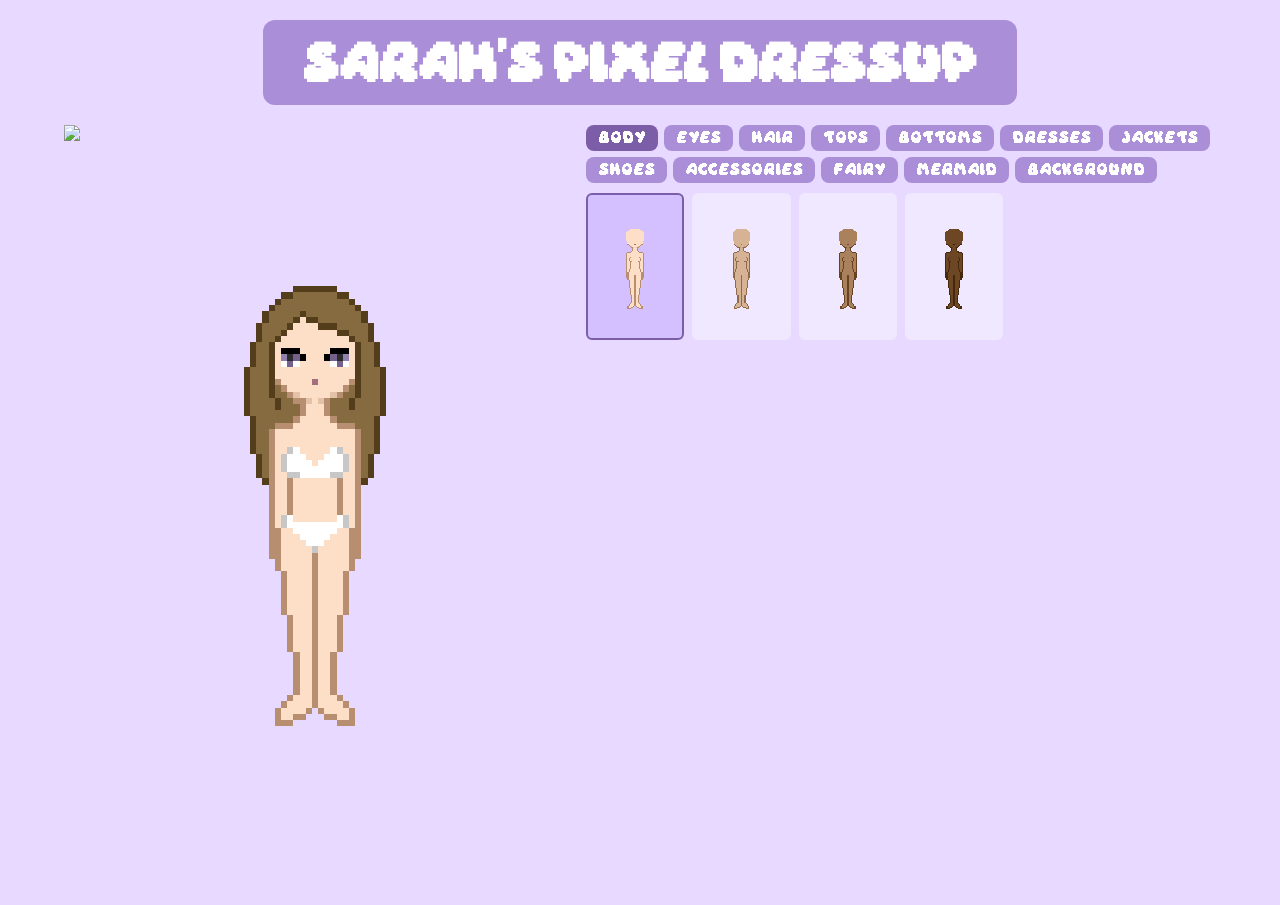
==== index.html @ a806a476 "minor fixes" ====
<!DOCTYPE html>
<html>

<head>
  <title> Sarah's Pixel Dress Up </title>
  <link rel="stylesheet" href="styles.css">
</head>

<body>
  <h1> Sarah's Pixel Dressup </h1>

  <div id="playArea">
    <div id="doll">
    </div>
    <div id="menu">
    </div>
  </div>

  <script src="items.js"></script>
  <script src="script.js"></script>
</body>

</html>
---- styles.css ----
html, body {
    height: 100%;
    background-color: #e7d9ff;
    background-size: 100% 100%;
    overflow-x: hidden;
    overflow: hidden;
    margin: 0;
    padding: 0;
}

@font-face {
    font-family: "Daydream";
    src: url(Assets/Daydream.ttf);
}
h1{
    font-size: 35px;
    color: white;
    background-color: #aa8ed8;
    font-family: Daydream;

    text-align: center;
    width: fit-content;
    padding: 18px 40px;
    margin: 20px auto;
    border-radius: 12px;
}

#playArea {
  display: flex;
  flex-direction: row;
  align-items: flex-start;
  width: 90%;
  margin: 0 auto;
  gap: 20px;
  height: calc(100vh - 120px); /* subtract header height */
}

#doll {
  position: relative;
  flex-shrink: 0;
  height: 100%;
  width: calc(100vh * (81 / 121) - 150px * (81 / 121));
}

#doll img {
    position: absolute;
    top: 0;
    left: 0;
    width: 100%;
    image-rendering: pixelated;
}

#menu {
  flex: 1;
  min-width: 0;
  height: calc(100vh - 150px);
  display: flex;
  flex-direction: column;
}

#tabBar {
  display: flex;
  flex-wrap: wrap;
  gap: 6px;
  margin-bottom: 10px;
}

.tab {
  font-family: Daydream;
  background-color: #aa8ed8;
  color: white;
  border: none;
  padding: 6px 12px;
  border-radius: 8px;
  cursor: pointer;
  font-size: 10px;
}

.tab.active {
  background-color: #7b5ea7;
}

#itemGrid {
  display: grid;
  grid-template-columns: repeat(auto-fill, minmax(90px, 1fr));
  gap: 8px;
  overflow-y: auto;
  flex: 1;
  min-height: 0;
  padding-bottom: 16px;
  box-sizing: border-box;
  align-content: start;
  grid-auto-rows: min-content;
}

.menuItem {
  width: 100%;
  aspect-ratio: 81 / 121;
  object-fit: contain;
  image-rendering: pixelated;
  cursor: pointer;
  border-radius: 6px;
  border: 2px solid transparent;
  background-color: #f0e8ff;
  overflow: hidden;
  box-sizing: border-box;
}


.menuItem:hover {
  border-color: #aa8ed8;
}

.menuItem.equipped {
  border-color: #7b5ea7;
  background-color: #d4bfff;
}
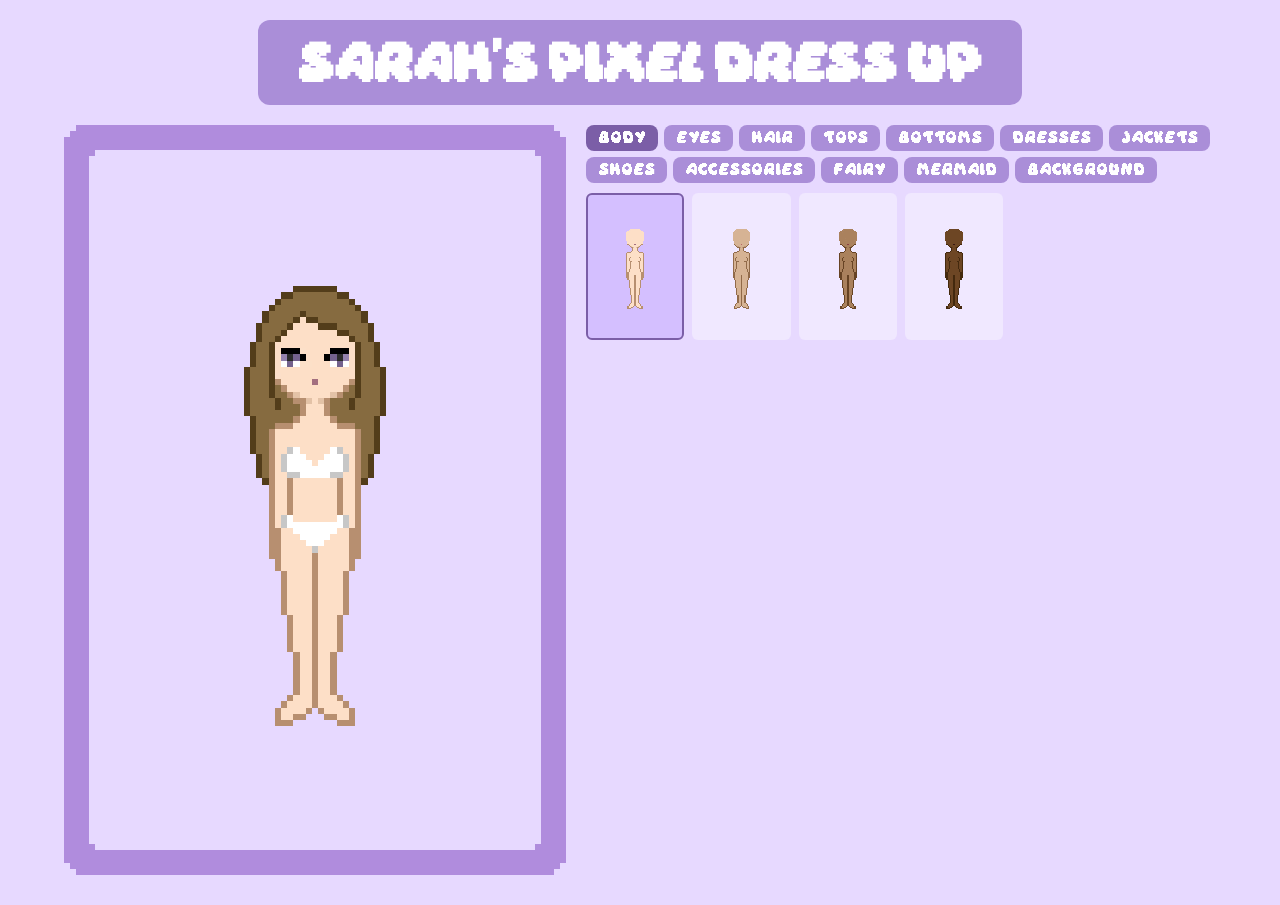
==== commit 159d15a3: "mobile layout" ====
--- a/index.html
+++ b/index.html
@@ -4,10 +4,12 @@
 <head>
   <title> Sarah's Pixel Dress Up </title>
   <link rel="stylesheet" href="styles.css">
+  <meta name="viewport" content="width=device-width, initial-scale=1.0">
+
 </head>
 
 <body>
-  <h1> Sarah's Pixel Dressup </h1>
+  <h1> Sarah's Pixel Dress Up </h1>
 
   <div id="playArea">
     <div id="doll">
--- a/styles.css
+++ b/styles.css
@@ -115,4 +115,23 @@
 .menuItem.equipped {
   border-color: #7b5ea7;
   background-color: #d4bfff;
+}
+
+@media (max-width: 768px) {
+  #playArea {
+    flex-direction: column;
+    height: auto;
+    overflow-y: auto;
+  }
+
+  #doll {
+    width: 50%;
+    height: auto;
+    margin: 0 auto;
+  }
+
+  #menu {
+    width: 100%;
+    height: 60vh;
+  }
 }
